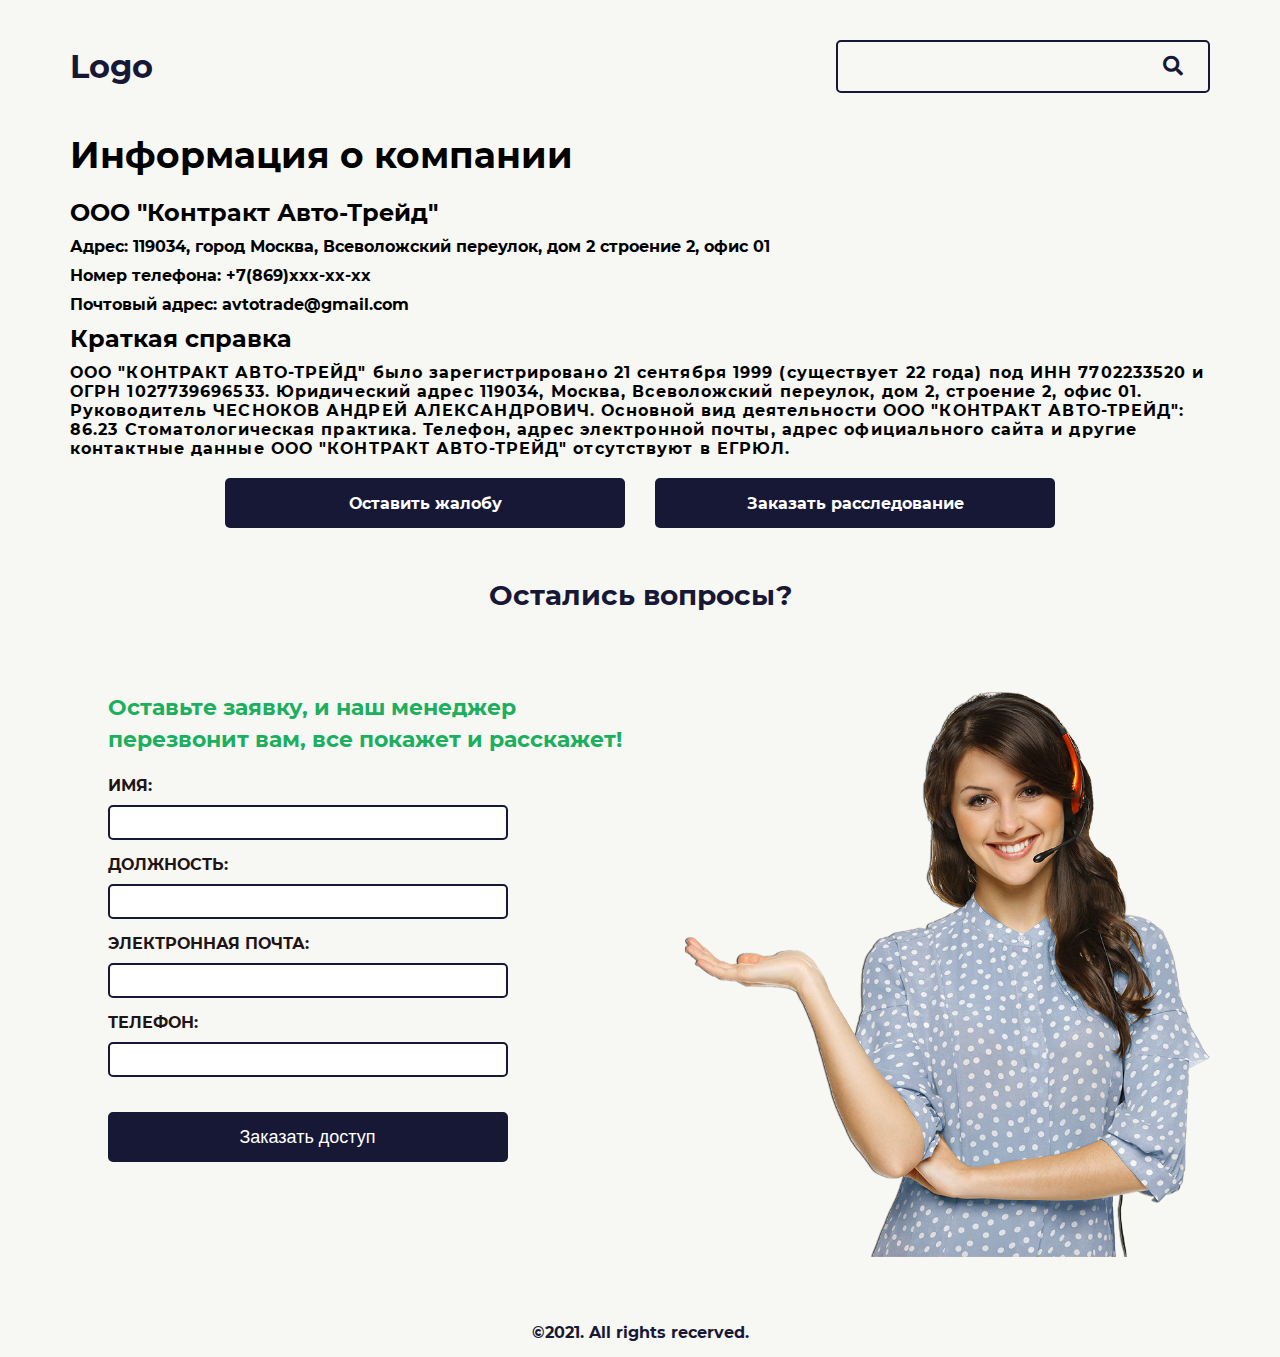
==== pages/company.html @ 50ac0367 "without lists" ====
<!DOCTYPE html>
<html lang="en">

<head>
    <meta charset="UTF-8">
    <meta http-equiv="X-UA-Compatible" content="IE=edge">
    <meta name="viewport" content="width=device-width, initial-scale=1.0">
    <title>Document</title>
    <link rel="stylesheet" href="../css/all.min.css">
    <link rel="stylesheet" href="../css/style.css">
</head>

<body>
    <header class="header">
        <nav class="header__nav">
            <div class="container">
                <div class="header__logo">
                    <a href="../index.html" class="header__logo-link">Logo</a>
                </div>
                <div class="search__form">
                    <input type="search" name="search" id="search" class="searchLine" inputmode="none">
                    <a href="#!" class="header__btn inputBtn"><i class="fas fa-search"></i></a>
                </div>
            </div>
        </nav>
    </header>
    <main>
        <section class="company">
            <div class="container">
                <h2 class="company__title">Информация о компании</h2>
                <h2 class="company__name">ООО "Контракт Авто-Трейд"</h2>
                <p class="company__address">
                    Адрес: 119034, город Москва, Всеволожский переулок, дом 2 строение 2, офис 01
                </p>
                <p class="company__phone">
                    Номер телефона: +7(869)xxx-xx-xx
                </p>
                <p class="company__email">
                    Почтовый адрес: avtotrade@gmail.com
                </p>
                <h2 class="company__name">Краткая справка</h2>
                <p class="company__desc">
                    ООО "КОНТРАКТ АВТО-ТРЕЙД" было зарегистрировано 21 сентября 1999 (существует 22
                    года) под ИНН 7702233520 и ОГРН 1027739696533. Юридический адрес 119034, Москва, Всеволожский
                    переулок, дом 2, строение 2, офис 01. Руководитель ЧЕСНОКОВ АНДРЕЙ АЛЕКСАНДРОВИЧ. Основной вид
                    деятельности ООО "КОНТРАКТ АВТО-ТРЕЙД": 86.23 Стоматологическая практика. Телефон, адрес электронной
                    почты, адрес официального сайта и другие контактные данные ООО "КОНТРАКТ АВТО-ТРЕЙД" отсутствуют в
                    ЕГРЮЛ.
                </p>
                <div class="company__btns">
                    <a href="#!" class="company__btn contacts__btn complaint">Оставить жалобу</a>
                    <a href="#!" class="company__btn contacts__btn investigation">Заказать расследование</a>
                </div>
                <div class="complaint__content">
                    <h2 class="complaint__title company__name">Оставить жалобу</h2>
                    <form action="" class="contacts__form complaint__form">
                        <p class="contacts__span">ИМЯ:</p>
                        <input type="txt">
                        <p class="contacts__span">ДОЛЖНОСТЬ:</p>
                        <input type="txt">
                        <p class="contacts__span">ЭЛЕКТРОННАЯ ПОЧТА:</p>
                        <input type="email">
                        <p class="contacts__span">ТЕЛЕФОН:</p>
                        <input type="txt">
                        <!-- <a href="#!" class="contacts__btn">Заказать доступ</a> -->
                        <input type="submit" class="contacts__btn" value="Оставить жалобу">
                    </form>
                </div>
                <div class="investigation__content">
                    <h2 class="complaint__title company__name">Заказать расследование</h2>
                    <form action="" class="contacts__form complaint__form">
                        <p class="contacts__span">ИМЯ:</p>
                        <input type="txt">
                        <p class="contacts__span">ДОЛЖНОСТЬ:</p>
                        <input type="txt">
                        <p class="contacts__span">ЭЛЕКТРОННАЯ ПОЧТА:</p>
                        <input type="email">
                        <p class="contacts__span">ТЕЛЕФОН:</p>
                        <input type="txt">
                        <!-- <a href="#!" class="contacts__btn">Заказать доступ</a> -->
                        <input type="submit" class="contacts__btn" value="Заказать расследование">
                    </form>
                </div>
            </div>
        </section>
        <section id="contacts">
            <div class="container">
                <h2 class="feature__title new__title">Остались вопросы?</h2>
                <div class="contacts__content">
                    <form action="" class="contacts__form">
                        <p class="contacts__txt">
                            Оставьте заявку, и наш менеджер перезвонит вам, все покажет и расскажет!
                        </p>
                        <p class="contacts__span">ИМЯ:</p>
                        <input type="txt">
                        <p class="contacts__span">ДОЛЖНОСТЬ:</p>
                        <input type="txt">
                        <p class="contacts__span">ЭЛЕКТРОННАЯ ПОЧТА:</p>
                        <input type="email">
                        <p class="contacts__span">ТЕЛЕФОН:</p>
                        <input type="txt">
                        <!-- <a href="#!" class="contacts__btn">Заказать доступ</a> -->
                        <input type="submit" class="contacts__btn" value="Заказать доступ">
                    </form>
                    <div class="contacts__banner">
                        <img src="../img/dis.png" alt="" class="contacts__banner-img">
                    </div>
                </div>
            </div>
        </section>
    </main>
    <footer class="footer">
        <p class="footer__txt">&copy;2021. All rights recerved.</p>
    </footer>

    <script src="../js/jQuery.js"></script>
    <script src="../js/script.js"></script>
</body>

</html>
---- css/style.css ----
@import "font.css";

* {
    margin: 0;
    padding: 0;
    box-sizing: border-box;
    scroll-behavior: smooth;
}

body {
    font-family: "Monserrat";
    background: #f7f7f4;
}

ul {
    list-style: none;
}

a {
    text-decoration: none;
}

.container {
    max-width: 1140px;
    width: 100%;
    margin: 0 auto;
}

/* header__start */

.header__nav .container {
    display: flex;
    align-items: center;
    justify-content: space-between;
    padding: 40px 0;
}

.header__list {
    display: flex;
    align-items: center;
    gap: 20px;
}

.header__logo-link {
    color: #171836;
    font-size: 32px;
    font-weight: bold;
}

.header__link {
    color: #171836;
    font-size: 20px;
}

.header__content .container {
    display: flex;
    align-items: center;
    justify-content: center;
    column-gap: 80px;
    row-gap: 30px;
    height: 70vh;
    padding: 50px 0;
}

.content1 {
    text-align: center;
    display: flex;
    flex-direction: column;
    align-items: center;
    justify-content: center;
}

.header__title {
    font-size: 32px;
    color: #171836;
    margin-bottom: 12px;
}

.header__txt {
    max-width: 500px;
    margin: 0 auto;
    font-size: 20px;
    margin-bottom: 20px;
    color: #171836;
    opacity: 0.8;
}

.content2 {
    flex-direction: column;
    text-align: center;
    transition: .7s;
}

.header__btn {
    color: #171836;
    font-size: 22px;
}

.search__form {
    padding: 5px 10px;
    border: 2px solid #171836;
    border-radius: 5px;
}

.searchLine,
.inputBtn {
    min-height: 30px;
    padding: 8px 15px;
    font-size: 20px;
    border: none;
    outline: none;
    background: inherit;
}

.header__banner {
    max-width: 500px;
    max-height: 600px;
    overflow: hidden;
}

.header__banner img {
    width: 100%;
    height: 100%;
    object-fit: cover;
}

/* header__end */
/* feature start */

#feature {
    padding: 50px 0;
}

.feature__title {
    font-size: 28px;
    color: #171836;
    text-align: center;
    margin-bottom: 80px;
}

.features__boxes {
    display: flex;
    justify-content: space-between;
    flex-flow: wrap;
}

.features__box {
    max-width: 320px;
    width: 100%;
    display: flex;
    flex-direction: column;
    text-align: center;
    row-gap: 15px;
}

.features__icon {
    font-size: 40px;
    color: #1f1414;
}

.features__span {
    font-size: 20px;
    color: #171836;
}

.features__info {
    color: #1f1414;
    max-width: 300px;
    margin: 0 auto;
}

form div {
    margin-top: 15px;
}

form label {
    color: #171836;
}

form input {
    margin-right: 10px;
}

/* feature end */

/* category start */

#category {
    padding: 50px 0;
}

.category__boxes {
    display: flex;
    justify-content: space-between;
    flex-flow: wrap;
}

.category__box {
    max-width: 350px;
    width: 100%;
    padding: 10px 15px;
    box-shadow: 5px 5px 10px #171836;
    transition: .4s;
}

.category__box:hover:nth-child(1) {
    background: #fff;
}

.category__box:hover:nth-child(2) {
    background: grey;
}

.category__box:hover:nth-child(3) {
    background: #000;
}

.category__box:hover .category__box-title,
.category__box:hover .category__box-txt,
.category__box:hover .category__box-btn {
    color: #171836;
}

.category__box:hover .white {
    color: #fff;
}

.category__box:hover .category__box-btn {
    text-decoration: underline;
}

.category__box-title {
    color: #171836;
    margin-bottom: 5px;
    transition: .4s;
}

.category__box-txt {
    color: #1f1414;
    transition: .6s;
    margin-bottom: 5px;
}

.category__box-btn {
    color: #171836;
    transition: .4s;
    font-size: 18px;
}

/* category end */

/* new start */

#new {
    padding: 50px 0;
}

.new__boxes {
    display: flex;
    /* justify-content: space-between; */
    flex-flow: wrap;
    gap: 50px;
}

.new__box {
    display: flex;
    flex-flow: wrap;
    gap: 25px;
    padding: 10px 15px;
    max-width: 350px;
    box-shadow: 5px 5px 10px #171836;
    flex-grow: 1;
}

.new__img {
    max-width: 80px;
    max-height: 80px;
    overflow: hidden;
    border-radius: 50%;
}

.new__img img {
    width: 100%;
    height: 100%;
    object-fit: cover;
}

.new__content {
    display: flex;
    flex-direction: column;
}

.new__name {
    font-size: 20px;
    color: #171836;
    margin-bottom: 5px;
}

.new__location,
.new__checkTime {
    color: #1f1414;
    font-size: 18px;
    margin-bottom: 3px;
}

/* new end */

/* contacts start */

#contacts {
    padding: 50px 0;
}

.contacts__content {
    display: flex;
    justify-content: space-between;
}

.contacts__form {
    max-width: 540px;
    width: 100%;
    display: flex;
    flex-direction: column;
    margin: 0 auto;
}

.contacts__banner {
    max-width: 525px;
    max-height: 565px;
    overflow: hidden;
}

.contacts__banner-img {
    width: 100%;
    height: 100%;
    object-fit: cover;
}

.contacts__txt {
    margin-bottom: 20px;
    font-size: 1.375rem;
    line-height: 2rem;
    color: #1baf5e;
    font-weight: 700;
    width: 100%;
}

.contacts__span {
    color: #1f1414;
    margin-bottom: 10px;
}

.contacts__form input {
    margin-bottom: 15px;
    max-width: 400px;
    padding: 5px;
    font-size: 18px;
    border-radius: 5px;
    border: none;
    border: 2px solid #171836;
}

.contacts__btn {
    display: flex;
    align-items: center;
    justify-content: center;
    max-width: 400px;
    width: 100%;
    min-height: 50px;
    color: #fff;
    background: #171836;
    border-radius: 5px;
    transition: .4s;
    margin-top: 20px;
    cursor: pointer;
}

.contacts__btn:hover {
    background: inherit;
    color: #171836;
}


/* contacts end */

/* footer start */

.footer {
    min-height: 50px;
    display: flex;
    align-items: center;
    justify-content: center;
    color: #171836;
}

/* footer end */

/* search start */

.search__companies {
    padding: 15px 20px;
    border: 2px solid #171836;
    border-radius: 5px;
    display: flex;
    flex-direction: column;
    gap: 25px;
}

.search__companies-title {
    font-size: 32px;
    margin-bottom: 20px;
}

.search__company-name {
    font-size: 24px;
    color: #1baf5e;
    margin-bottom: 8px;
}

.search__company p {
    margin-bottom: 5px;
}

/* search end */

/* company start */

header {
    position: relative;
}

.company__title {
    font-size: 36px;
    margin-bottom: 21px;
}

.company__name {
    margin-bottom: 10px;
}

.company__address,
.company__phone,
.company__email {
    margin-bottom: 10px;
}

.company__desc {
    letter-spacing: 1.1px;
}

.company__btns {
    display: flex;
    align-items: center;
    justify-content: center;
    gap: 30px;
}

/* company end */

/* complaint start */

.complaint__content,
.investigation__content {
    position: fixed;
    top: 0;
    left: 0;
    background-color: rgba(255, 255, 255, 0.9);
    width: 100%;
    min-height: 100vh;
    display: flex;
    flex-direction: column;
    justify-content: center;
    align-items: center;
}

.complaint__form {
    padding-left: 75px;
}
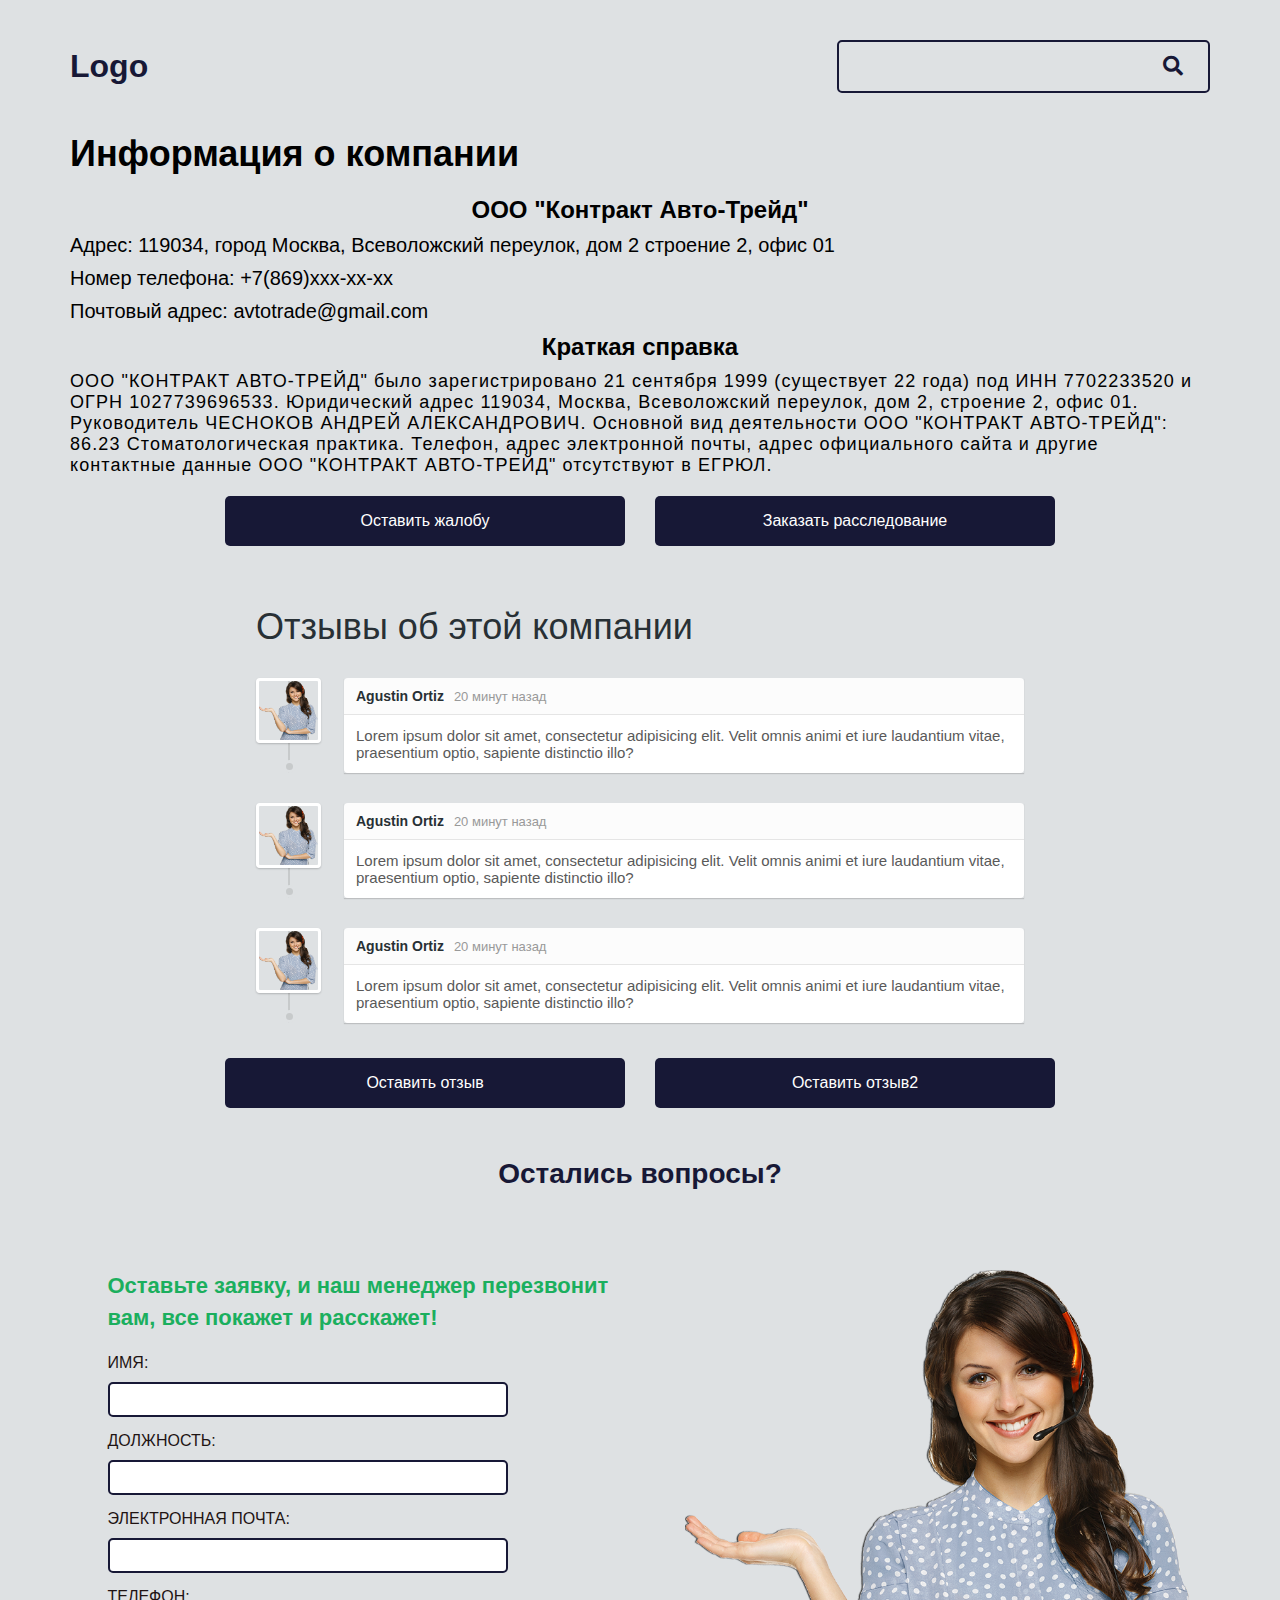
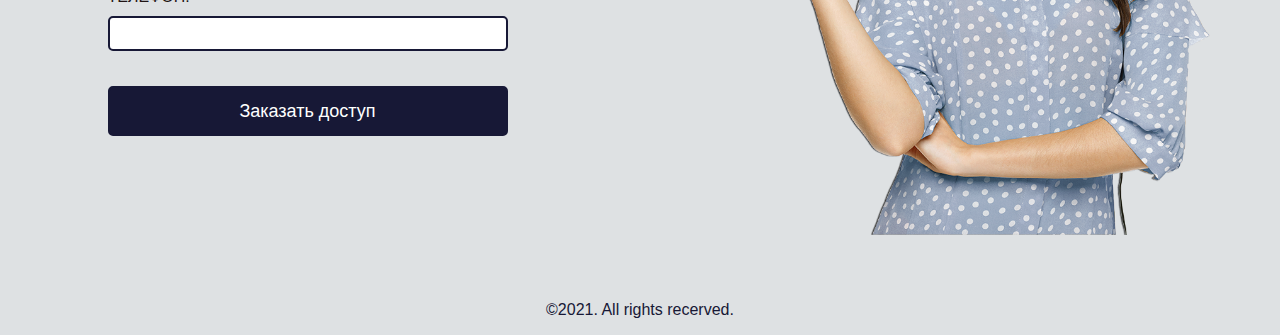
==== commit c3416ab7: "full version" ====
--- a/pages/company.html
+++ b/pages/company.html
@@ -8,6 +8,7 @@
     <title>Document</title>
     <link rel="stylesheet" href="../css/all.min.css">
     <link rel="stylesheet" href="../css/style.css">
+    <link rel="stylesheet" href="../css/media.css">
 </head>
 
 <body>
@@ -17,7 +18,7 @@
                 <div class="header__logo">
                     <a href="../index.html" class="header__logo-link">Logo</a>
                 </div>
-                <div class="search__form">
+                <div class="search__form navSearch">
                     <input type="search" name="search" id="search" class="searchLine" inputmode="none">
                     <a href="#!" class="header__btn inputBtn"><i class="fas fa-search"></i></a>
                 </div>
@@ -52,33 +53,130 @@
                     <a href="#!" class="company__btn contacts__btn investigation">Заказать расследование</a>
                 </div>
                 <div class="complaint__content">
-                    <h2 class="complaint__title company__name">Оставить жалобу</h2>
+                    <div class="container">
+                        <h2 class="complaint__title company__name">Оставить жалобу</h2>
+                        <form action="" class="contacts__form complaint__form">
+                            <p class="contacts__span">ИМЯ:</p>
+                            <input type="txt">
+                            <p class="contacts__span">ДОЛЖНОСТЬ:</p>
+                            <input type="txt">
+                            <p class="contacts__span">ЭЛЕКТРОННАЯ ПОЧТА:</p>
+                            <input type="email">
+                            <p class="contacts__span">ТЕЛЕФОН:</p>
+                            <input type="txt">
+                            <!-- <a href="#!" class="contacts__btn">Заказать доступ</a> -->
+                            <input type="submit" class="contacts__btn" value="Оставить жалобу">
+                            <a href="#!" class="contacts__btn exit">Закрыть окно</a>
+                        </form>
+                    </div>
+                </div>
+                <div class="investigation__content">
+                    <div class="container">
+                        <h2 class="complaint__title company__name">Заказать расследование</h2>
+                        <form action="" class="contacts__form complaint__form">
+                            <p class="contacts__span">ИМЯ:</p>
+                            <input type="txt">
+                            <p class="contacts__span">ДОЛЖНОСТЬ:</p>
+                            <input type="txt">
+                            <p class="contacts__span">ЭЛЕКТРОННАЯ ПОЧТА:</p>
+                            <input type="email">
+                            <p class="contacts__span">ТЕЛЕФОН:</p>
+                            <input type="txt">
+                            <!-- <a href="#!" class="contacts__btn">Заказать доступ</a> -->
+                            <input type="submit" class="contacts__btn" value="Заказать расследование">
+                            <a href="#!" class="contacts__btn exit">Закрыть окно</a>
+                        </form>
+                    </div>
+                </div>
+            </div>
+        </section>
+        <section class="comment">
+            <div class="comments-container">
+                <h1>Отзывы об этой компании</h1>
+                <ul class="comments-list">
+                    <li>
+                        <div class="comment-main-level">
+                            <div class="comment-avatar"><img src="../img/dis.png" alt=""></div>
+                            <div class="comment-box">
+                                <div class="comment-head">
+                                    <h5 class="comment-name"><a href="#!">Agustin Ortiz</a></h5>
+                                    <span>20 минут назад</span>
+                                </div>
+                                <div class="comment-content">
+                                    Lorem ipsum dolor sit amet, consectetur adipisicing elit. Velit omnis animi et iure
+                                    laudantium vitae, praesentium optio, sapiente distinctio illo?
+                                </div>
+                            </div>
+                        </div>
+                    </li>
+                </ul>
+                <ul class="comments-list">
+                    <li>
+                        <div class="comment-main-level">
+                            <div class="comment-avatar"><img src="../img/dis.png" alt=""></div>
+                            <div class="comment-box">
+                                <div class="comment-head">
+                                    <h5 class="comment-name"><a href="#!">Agustin Ortiz</a></h5>
+                                    <span>20 минут назад</span>
+                                </div>
+                                <div class="comment-content">
+                                    Lorem ipsum dolor sit amet, consectetur adipisicing elit. Velit omnis animi et iure
+                                    laudantium vitae, praesentium optio, sapiente distinctio illo?
+                                </div>
+                            </div>
+                        </div>
+                    </li>
+                </ul>
+                <ul class="comments-list">
+                    <li>
+                        <div class="comment-main-level">
+                            <div class="comment-avatar"><img src="../img/dis.png" alt=""></div>
+                            <div class="comment-box">
+                                <div class="comment-head">
+                                    <h5 class="comment-name"><a href="#!">Agustin Ortiz</a></h5>
+                                    <span>20 минут назад</span>
+                                </div>
+                                <div class="comment-content">
+                                    Lorem ipsum dolor sit amet, consectetur adipisicing elit. Velit omnis animi et iure
+                                    laudantium vitae, praesentium optio, sapiente distinctio illo?
+                                </div>
+                            </div>
+                        </div>
+                    </li>
+                </ul>
+            </div>
+            <div class="company__btns">
+                <a href="#!" class="company__btn contacts__btn comment__btn">Оставить отзыв</a>
+                <a href="#!" class="company__btn contacts__btn comment__btn2">Оставить отзыв2</a>
+            </div>
+            <div class="comment__content">
+                <div class="container">
+                    <h2 class="complaint__title company__name">Оставить отзыв</h2>
                     <form action="" class="contacts__form complaint__form">
                         <p class="contacts__span">ИМЯ:</p>
-                        <input type="txt">
-                        <p class="contacts__span">ДОЛЖНОСТЬ:</p>
                         <input type="txt">
                         <p class="contacts__span">ЭЛЕКТРОННАЯ ПОЧТА:</p>
                         <input type="email">
                         <p class="contacts__span">ТЕЛЕФОН:</p>
-                        <input type="txt">
+                        <input type="text">
+                        <p class="contacts__span">ОТЗЫВ:</p>
+                        <!-- <input type="searc" class="comment"> -->
+                        <textarea cols="30" rows="10" class="comment__area"></textarea>
                         <!-- <a href="#!" class="contacts__btn">Заказать доступ</a> -->
-                        <input type="submit" class="contacts__btn" value="Оставить жалобу">
+                        <input type="submit" class="contacts__btn" value="Оставить отзыв">
+                        <a href="#!" class="contacts__btn exit">Закрыть окно</a>
                     </form>
                 </div>
-                <div class="investigation__content">
-                    <h2 class="complaint__title company__name">Заказать расследование</h2>
+            </div>
+            <div class="comment__content2">
+                <div class="container">
+                    <h2 class="complaint__title company__name">Оставить отзыв</h2>
                     <form action="" class="contacts__form complaint__form">
-                        <p class="contacts__span">ИМЯ:</p>
-                        <input type="txt">
-                        <p class="contacts__span">ДОЛЖНОСТЬ:</p>
-                        <input type="txt">
-                        <p class="contacts__span">ЭЛЕКТРОННАЯ ПОЧТА:</p>
-                        <input type="email">
-                        <p class="contacts__span">ТЕЛЕФОН:</p>
-                        <input type="txt">
+                        <p class="contacts__span">Добро пожаловать, Agustin Ortiz</p>
+                        <textarea cols="30" rows="10" class="comment__area"></textarea>
                         <!-- <a href="#!" class="contacts__btn">Заказать доступ</a> -->
-                        <input type="submit" class="contacts__btn" value="Заказать расследование">
+                        <input type="submit" class="contacts__btn" value="Оставить отзыв">
+                        <a href="#!" class="contacts__btn exit">Закрыть окно</a>
                     </form>
                 </div>
             </div>
--- a/css/style.css
+++ b/css/style.css
@@ -100,6 +100,10 @@
     padding: 5px 10px;
     border: 2px solid #171836;
     border-radius: 5px;
+}
+
+.fa-map-marker-alt:before {
+    content: "";
 }
 
 .searchLine,
@@ -436,16 +440,21 @@
 
 .company__name {
     margin-bottom: 10px;
+    text-align: center;
 }
 
 .company__address,
 .company__phone,
 .company__email {
     margin-bottom: 10px;
+    font-family: sans-serif;
+    font-size: 20px;
 }
 
 .company__desc {
     letter-spacing: 1.1px;
+    font-family: sans-serif;
+    font-size: 18px;
 }
 
 .company__btns {
@@ -460,7 +469,9 @@
 /* complaint start */
 
 .complaint__content,
-.investigation__content {
+.investigation__content,
+.comment__content,
+.comment__content2 {
     position: fixed;
     top: 0;
     left: 0;
@@ -471,8 +482,337 @@
     flex-direction: column;
     justify-content: center;
     align-items: center;
+    z-index: 99;
 }
 
 .complaint__form {
     padding-left: 75px;
+}
+
+/* login start */
+
+.login__title {
+    font-family: Ubuntu-Bold;
+    font-size: 30px;
+    color: #403866;
+    line-height: 1.2;
+    text-transform: uppercase;
+    text-align: center;
+    width: 100%;
+    margin-bottom: 30px;
+}
+
+.login__input {
+    color: #171836;
+    font-size: 18px;
+    display: block;
+    background: #5e5b5b60;
+    height: 62px;
+    padding: 0 20px 0 38px;
+    margin-bottom: 15px;
+    outline: none;
+    width: 100%;
+    border: 5px;
+}
+
+.login__form {
+    display: flex;
+    flex-direction: column;
+    justify-content: center;
+    align-items: center;
+    max-width: 390px;
+    width: 100%;
+    margin: 0 auto;
+}
+
+.forget {
+    height: 30px;
+    display: flex;
+    align-items: center;
+    justify-content: center;
+    color: #171836;
+    font-size: 18px;
+}
+
+.login__submit {
+    font-size: 22px;
+}
+
+.registration__form {
+    padding-left: 75px;
+}
+
+/* comment start */
+
+/**
+ * Oscuro: #283035
+ * Azul: #03658c
+ * Detalle: #c7cacb
+ * Fondo: #dee1e3
+ ----------------------------------*/
+* {
+    margin: 0;
+    padding: 0;
+    -webkit-box-sizing: border-box;
+    -moz-box-sizing: border-box;
+    box-sizing: border-box;
+}
+
+a {
+    color: #03658c;
+    text-decoration: none;
+}
+
+ul {
+    list-style-type: none;
+}
+
+body {
+    font-family: 'Roboto', Arial, Helvetica, Sans-serif, Verdana;
+    background: #dee1e3;
+}
+
+/** ====================
+* Lista de Comentarios
+=======================*/
+.comments-container {
+    margin: 60px auto 15px;
+    width: 768px;
+}
+
+.comments-container h1 {
+    font-size: 36px;
+    color: #283035;
+    font-weight: 400;
+}
+
+.comments-container h1 a {
+    font-size: 18px;
+    font-weight: 700;
+}
+
+.comments-list {
+    margin-top: 30px;
+    position: relative;
+}
+
+/**
+* Lineas / Detalles
+-----------------------*/
+.comments-list:before {
+    content: '';
+    width: 2px;
+    height: 100%;
+    background: #c7cacb;
+    position: absolute;
+    left: 32px;
+    top: 0;
+}
+
+.comments-list:after {
+    content: '';
+    position: absolute;
+    background: #c7cacb;
+    bottom: 0;
+    left: 27px;
+    width: 7px;
+    height: 7px;
+    border: 3px solid #dee1e3;
+    -webkit-border-radius: 50%;
+    -moz-border-radius: 50%;
+    border-radius: 50%;
+}
+
+.reply-list:before,
+.reply-list:after {
+    display: none;
+}
+
+.reply-list li:before {
+    content: '';
+    width: 60px;
+    height: 2px;
+    background: #c7cacb;
+    position: absolute;
+    top: 25px;
+    left: -55px;
+}
+
+
+.comments-list li {
+    margin-bottom: 15px;
+    display: block;
+    position: relative;
+}
+
+.comments-list li:after {
+    content: '';
+    display: block;
+    clear: both;
+    height: 0;
+    width: 0;
+}
+
+.reply-list {
+    padding-left: 88px;
+    clear: both;
+    margin-top: 15px;
+}
+
+/**
+* Avatar
+---------------------------*/
+.comments-list .comment-avatar {
+    width: 65px;
+    height: 65px;
+    position: relative;
+    float: left;
+    border: 3px solid #FFF;
+    -webkit-border-radius: 4px;
+    -moz-border-radius: 4px;
+    border-radius: 4px;
+    -webkit-box-shadow: 0 1px 2px rgba(0, 0, 0, 0.2);
+    -moz-box-shadow: 0 1px 2px rgba(0, 0, 0, 0.2);
+    box-shadow: 0 1px 2px rgba(0, 0, 0, 0.2);
+    overflow: hidden;
+}
+
+.comments-list .comment-avatar img {
+    width: 100%;
+    height: 100%;
+}
+
+.reply-list .comment-avatar {
+    width: 50px;
+    height: 50px;
+}
+
+.comment-main-level:after {
+    content: '';
+    width: 0;
+    height: 0;
+    display: block;
+    clear: both;
+}
+
+/**
+* Caja del Comentario
+---------------------------*/
+.comments-list .comment-box {
+    width: 680px;
+    float: right;
+    position: relative;
+    -webkit-box-shadow: 0 1px 1px rgba(0, 0, 0, 0.15);
+    -moz-box-shadow: 0 1px 1px rgba(0, 0, 0, 0.15);
+    box-shadow: 0 1px 1px rgba(0, 0, 0, 0.15);
+}
+
+
+.comments-list .comment-box:before {
+    border-width: 11px 13px 11px 0;
+    border-color: transparent rgba(0, 0, 0, 0.05);
+    left: -12px;
+}
+
+.reply-list .comment-box {
+    width: 610px;
+}
+
+.comment-box .comment-head {
+    background: #FCFCFC;
+    padding: 10px 12px;
+    border-bottom: 1px solid #E5E5E5;
+    overflow: hidden;
+    -webkit-border-radius: 4px 4px 0 0;
+    -moz-border-radius: 4px 4px 0 0;
+    border-radius: 4px 4px 0 0;
+}
+
+.comment-box .comment-head i {
+    float: right;
+    margin-left: 14px;
+    position: relative;
+    top: 2px;
+    color: #A6A6A6;
+    cursor: pointer;
+    -webkit-transition: color 0.3s ease;
+    -o-transition: color 0.3s ease;
+    transition: color 0.3s ease;
+}
+
+.comment-box .comment-head i:hover {
+    color: #03658c;
+}
+
+.comment-box .comment-name {
+    color: #283035;
+    font-size: 14px;
+    font-weight: 700;
+    float: left;
+    margin-right: 10px;
+}
+
+.comment-box .comment-name a {
+    color: #283035;
+}
+
+.comment-box .comment-head span {
+    float: left;
+    color: #999;
+    font-size: 13px;
+    position: relative;
+    top: 1px;
+}
+
+.comment-box .comment-content {
+    background: #FFF;
+    padding: 12px;
+    font-size: 15px;
+    color: #595959;
+    -webkit-border-radius: 0 0 4px 4px;
+    -moz-border-radius: 0 0 4px 4px;
+    border-radius: 0 0 4px 4px;
+}
+
+.comment-box .comment-name.by-author,
+.comment-box .comment-name.by-author a {
+    color: #03658c;
+}
+
+.comment-box .comment-name.by-author:after {
+    content: 'autor';
+    background: #03658c;
+    color: #FFF;
+    font-size: 12px;
+    padding: 3px 5px;
+    font-weight: 700;
+    margin-left: 10px;
+    -webkit-border-radius: 3px;
+    -moz-border-radius: 3px;
+    border-radius: 3px;
+}
+
+.comment__area {
+    height: 150px;
+    width: 400px;
+    padding: 10px 15px;
+    font-size: 18px;
+    outline: none;
+}
+
+/** =====================
+* Responsive
+========================*/
+@media only screen and (max-width: 766px) {
+    .comments-container {
+        width: 480px;
+    }
+
+    .comments-list .comment-box {
+        width: 390px;
+    }
+
+    .reply-list .comment-box {
+        width: 320px;
+    }
 }--- a/css/media.css
+++ b/css/media.css
@@ -0,0 +1,173 @@
+/* @media (max-width: 992px) {} */
+
+/* @media (max-width: 736px) {} */
+
+/* @media (max-width: 734px) {} */
+
+/* @media (max-width: 667px) {} */
+
+/* @media (max-width: 412px) {} */
+
+/* @media (max-width: 360px) {} */
+
+@media (max-width: 1024px) {
+    .container {
+      max-width: 920px;
+    }
+  
+    .features__box {
+      max-width: 290px;
+    }
+  
+    .features__span {
+      font-size: 18px;
+    }
+  
+    .category__box {
+      max-width: 290px;
+    }
+  
+    .new__boxes {
+      -webkit-box-pack: center;
+          -ms-flex-pack: center;
+              justify-content: center;
+    }
+  
+    .feature__title {
+      margin-bottom: 50px;
+    }
+  }
+  
+  @media (max-width: 768px) {
+    .container {
+      max-width: 720px;
+    }
+  
+    .searchLine,
+    .inputBtn {
+      max-width: 220px;
+    }
+  
+    .category__box {
+      max-width: 225px;
+    }
+  
+    .features__boxes {
+      gap: 30px;
+    }
+  }
+  
+  @media (max-width: 684px) {
+    .container {
+      max-width: 650px;
+    }
+  
+    .searchLine,
+    .inputBtn {
+      max-width: 190px;
+    }
+  
+    .category__boxes {
+      -webkit-box-pack: center;
+          -ms-flex-pack: center;
+              justify-content: center;
+      gap: 50px;
+    }
+  
+    .category__box {
+      max-width: 265px;
+    }
+  }
+  
+  @media (max-width: 576px) {
+    .container {
+      max-width: 550px;
+    }
+  
+    .header__banner,
+    .contacts__banner {
+      display: none;
+    }
+  
+    .header__link {
+      font-size: 18px;
+    }
+  
+    .features__boxes {
+      -webkit-box-pack: center;
+          -ms-flex-pack: center;
+              justify-content: center;
+    }
+  
+    .contacts__form {
+      max-width: 400px;
+    }
+  
+    .complaint__form {
+      padding-left: unset;
+    }
+  }
+  
+  @media (max-width: 414px) {
+    .container {
+      max-width: 400px;
+    }
+  
+    .header__list {
+      display: none;
+    }
+  
+    .header__nav .container {
+      display: -webkit-box;
+      display: -ms-flexbox;
+      display: flex;
+      -webkit-box-align: center;
+          -ms-flex-align: center;
+              align-items: center;
+      -webkit-box-pack: center;
+          -ms-flex-pack: center;
+              justify-content: center;
+      padding: 20px 0;
+    }
+  
+    .header__content .container {
+      height: 60vh;
+    }
+  
+    .navSearch {
+      display: none;
+    }
+  
+    .contacts__btn {
+      text-align: center;
+    }
+  
+    .search__company-name {
+      font-size: 22px;
+    }
+  }
+  
+  @media (max-width: 375px) {
+    .container {
+      max-width: 320px;
+    }
+  
+    .header__title {
+      font-size: 28px;
+    }
+  
+    .header__txt {
+      font-size: 18px;
+    }
+  }
+  
+  @media (max-width: 320px) {
+    .container {
+      max-width: 300px;
+    }
+  
+    .company__title {
+      font-size: 21px;
+      text-align: center;
+    }
+  }